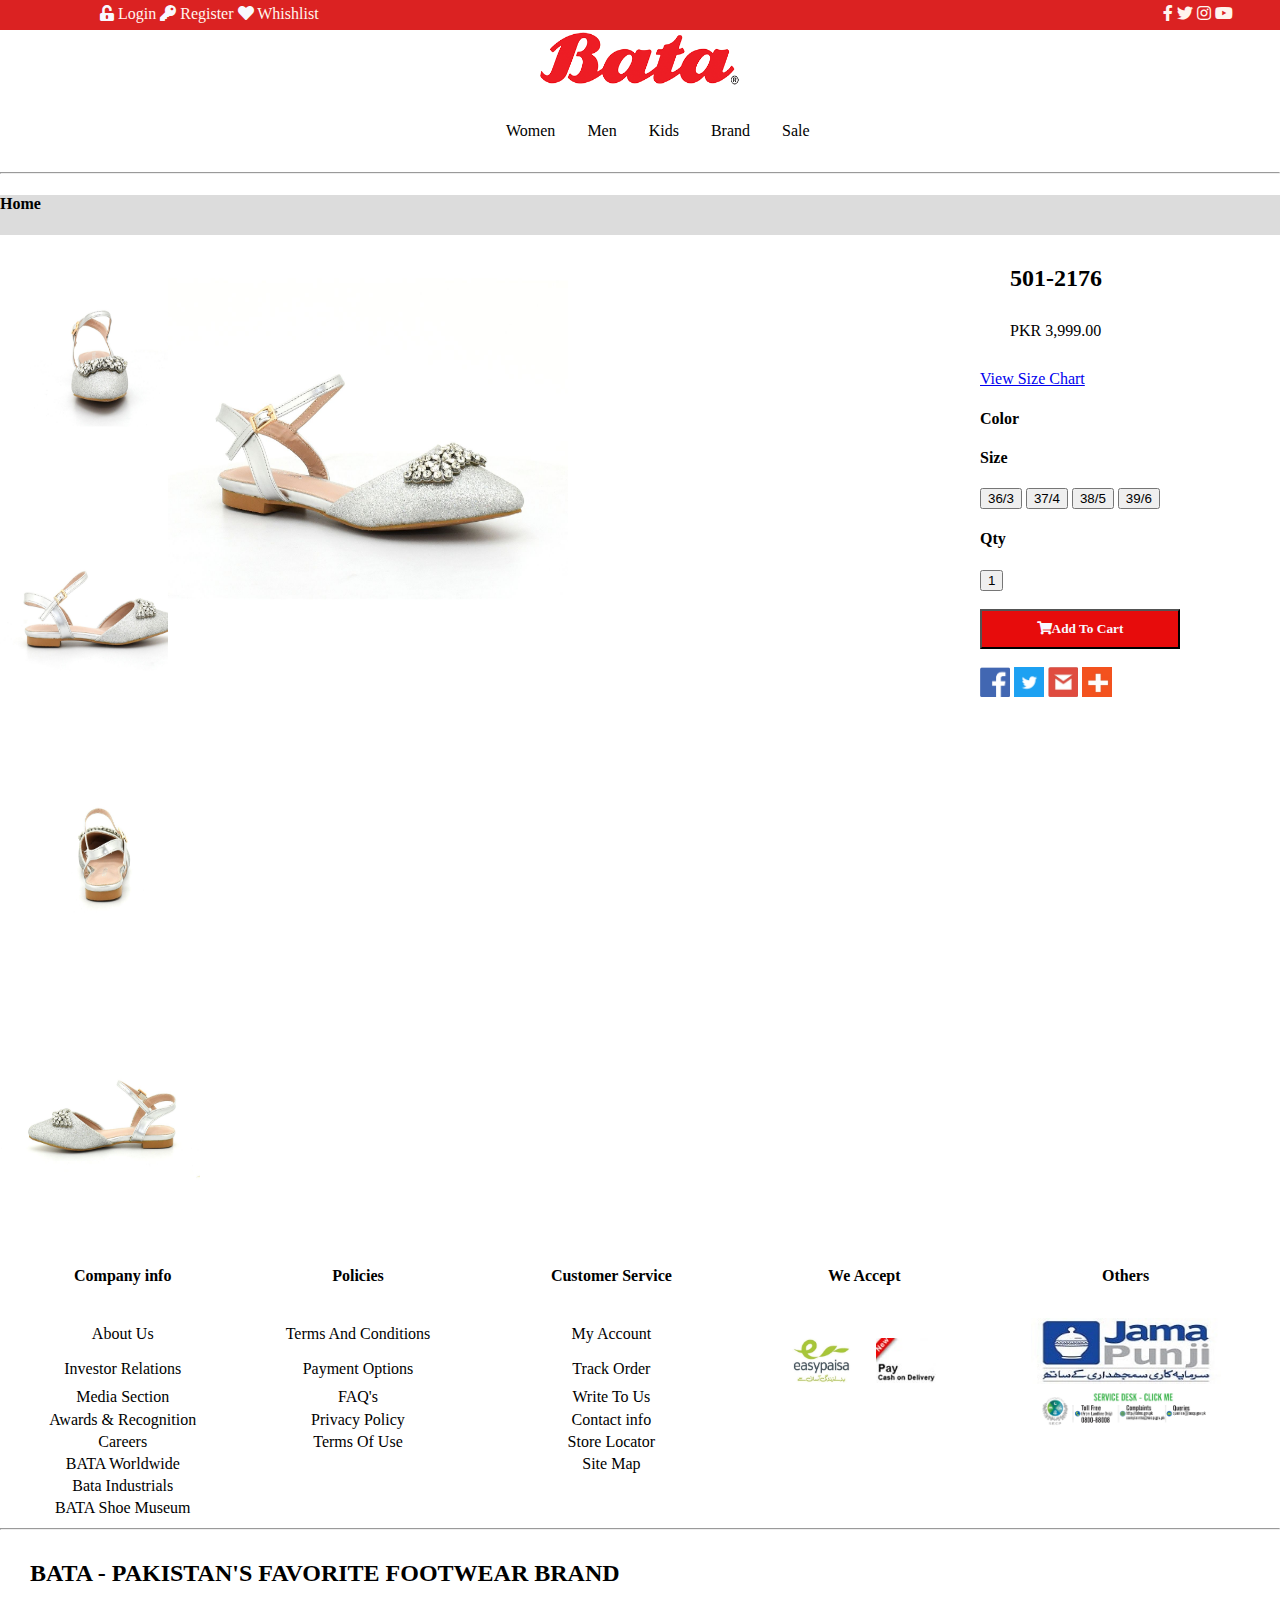
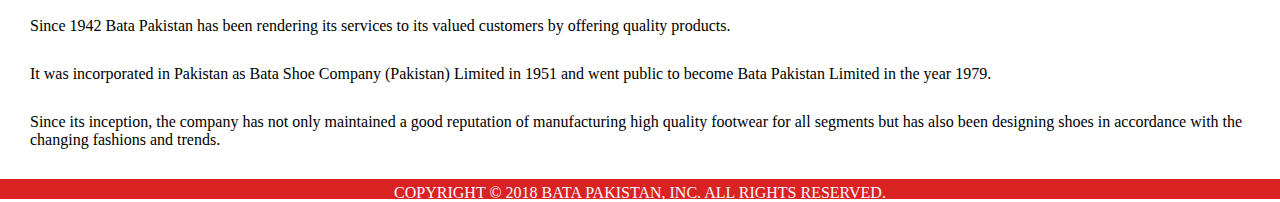
==== shoe.html @ 36eaf234 "Add files via upload" ====
<html>

<head>
    <link rel="stylesheet" href="https://use.fontawesome.com/releases/v5.7.0/css/all.css">
    <link rel="stylesheet" href="style.css">
    <title>Bata</title>
   
</head>

<body>
    <header>
        <div class="head">
            <i class="fa fa-unlock-alt" aria-hidden="true" id="icon"></i>
            <a href="" >Login</a>
            <i class="fa fa-key" aria-hidden="true;"></i>
            <a href="" >Register</a>
            <i class="fa fa-heart" aria-hidden="true"></i>
            <a href="" >Whishlist</a>
            <a href="">
                <i class="fab fa-facebook-f" id="logo"></i>
            </a>
            <a href="" >
                <i class="fab fa-twitter"></i>
            </a>
            <a href="" >
                <i class="fab fa-instagram"></i>
            </a>
            <a href="">
                <i class="fab fa-youtube"></i>
            </a>
        </div>
        <center>
            <img src="images/Bata.png" id="img1">
        </center>
        <center>
            <ul id="t">
                <li style="margin-left: 450px"><a href="images/women.html">Women</a></li>
                <li><a href="">Men</a></li>
                <li><a href="">Kids</a></li>
                <li><a href="">Brand</a></li>
                <li><a href="">Sale</a></li>
            </ul>
        </center>
        <hr>    
        <div class="home">
                <h4> Home </h4>
        </div>
    </header>
    <div style="overflow: hidden;">
        <section id="sec1">
            <img src="images/img1.jpg">
            <img src="images/img3.jpg">
            <img src="images/img4.jpg">
            <img src="images/img5.jpg">   
        </section>    
        <section id="sec2">
            <center>
                <img src="images/img2.jpg" id="img7">
            </center>
        </section>
        <section id="sec3">
            <h2>501-2176</h2>
            <p>PKR 3,999.00</p>
            <a href="#">View Size Chart</a>
            <h4>Color<h4>
            <h4>Size</h4>
            <button>36/3</button>
            <button>37/4</button>
            <button>38/5</button>
            <button>39/6</button>
            <h4>Qty</h4>
            <button>1</button>
            <br><br>
            <button id="bt1">
                <i class="fas fa-shopping-cart">Add To Cart</i>
            </button>
            <br><br>
            <img src="images/fb-01.png">
            <img src="images/twitter.png">
            <img src="images/mail-logo.jpg">
            <img src="images/plus-1.png">

            
        </section>
    </div>
    <footer>
        <table>
            <tr>
                <th>Company info</th>
                <th>Policies</th>
                <th>Customer Service</th>
                <th>We Accept</th>
                <th>Others</th>
            </tr>
            <tr>
                <td>About Us</td>
                <td>Terms And Conditions</td>
                <td>My Account</td>
                <td rowspan="3"><img src="images/easypaisa.jpg" alt="easypaisa" id="img3" />
                    <img src="images/pay.jpg" alt="cod" id="img4" /></td>
                <td rowspan="2">
                    <img src="images/Jama-Punji_1.jpg" alt="punji" id="img5" /></td>
            </tr>
            <tr>
                <td>Investor Relations</td>
                <td>Payment Options</td>
                <td>Track Order</td>
            </tr>
            <tr>
                <td>Media Section</td>
                <td>FAQ's</td>
                <td>Write To Us</td>
                <td rowspan="2"><img src="images/secp-logo.jpg" alt="secp" id="img6"/></td>
            </tr>
            <tr>
                <td>Awards &amp; Recognition</td>
                <td>Privacy Policy</td>
                <td>Contact info</td>
                <td></td>
                <td></td>
            </tr>
            <tr>
                <td>Careers</td>
                <td>Terms Of Use</td>
                <td>Store Locator</td>
                <td></td>
                <td></td>
            </tr>
            <tr>
                <td>BATA Worldwide</td>
                <td></td>
                <td>Site Map</td>
                <td></td>
                <td></td>
            </tr>
            <tr>
                <td>Bata Industrials</td>
                <td></td>
                <td></td>
                <td></td>
                <td></td>
            </tr>
            <tr>
                <td>BATA Shoe Museum</td>
                <td></td>
                <td></td>
                <td></td>
                <td></td>
            </tr>
        </table>
    
        <hr>
        <h2>BATA - PAKISTAN'S FAVORITE FOOTWEAR BRAND</h2>
        <p>Since 1942 Bata Pakistan has been rendering its services to its valued customers by offering quality products.</p>
        <p>It was incorporated in Pakistan as Bata Shoe Company (Pakistan) Limited in 1951 and went public to become Bata Pakistan Limited in the year 1979.</p>
        <p>Since its inception, the company has not only maintained a good reputation of manufacturing high quality footwear for all segments but has also been designing shoes in accordance with the changing fashions and trends.</p>
        <div id="div2">
                COPYRIGHT © 2018 BATA PAKISTAN, INC. ALL RIGHTS RESERVED.
        </div>
    </footer>
</body>




</html>
---- style.css ----
@charset "utf-8";
/* CSS Document */
.head
{
	background-color:#DB2222;
	color: ghostwhite; 
	height: 25px; 
	padding-top: 5px
}
.head a
{
	color:seashell; 
	text-decoration: none;
}
body{
	margin:0%;
}
#img1
{
	width:210px; 
	height:60px;
}
#sec1 img
{
	width:200px; 
	height:250px;
}
#bt1
{
	background-color:rgb(231, 12, 12) ;
	color: ghostwhite; 
	width:200px; 
	height:40px;
}
#sec3 img
{
	 width:30px; 
	 height:30px;
}
select
{
	padding:5px;
	width:200px;
}
#t 
{
	list-style-type: none;
	overflow: hidden;
}
#t li 
{
	float: left;
	display: block;
}
#t li a 
{
	text-decoration: none;
	display: block;
	margin: 16px;
	color: black;
}
th
{
	padding: 30px;
}
.home
{
	background-color: gainsboro; 
	height:40px;
}
#sec1
{
	float:left; 
	width: 10%;
}
#sec2
{
	float:left; 
	width:10px; 
	margin-left:40px;
}
#sec3
{
	width:300px; 
	float:right;
}
.sec-a{
	width:20%;
	float:left;
}
.sec-b{
	width:80%;
	float:left;
}
#div1{
	overflow: hidden;
}
.gallery{
	display:inline-block;
}
#img2{
	width: 250px; 
	height:320px;
}
#mail{
	width:15px; 
	height:15px;
}
input{
	width:300px;
	 height:40px;
}
#bt2{
	background-color:rgb(231, 12, 12);
	color: ghostwhite;
	width:80px; 
	height:40px;
}
table{
	width:100%;
	text-align: center;
}
#img3{
	width: 60px;
}
#img4{
	width: 60px; 
	margin-left: 20px;
}
#img5{
	width: 190px;
}
#img6{
	width: 190px;
}
h2,p{
	margin:30px;
}
#div2{
	background-color:#DB2222;
	color: ghostwhite; 
	height: 15px; 
	padding-top: 5px; 
	text-align: center;
}
#img7{
	width:400px; 
	height:450px;
}
#logo{
	margin-left: 840px;
}
#icon{
	margin-left: 100px;
}
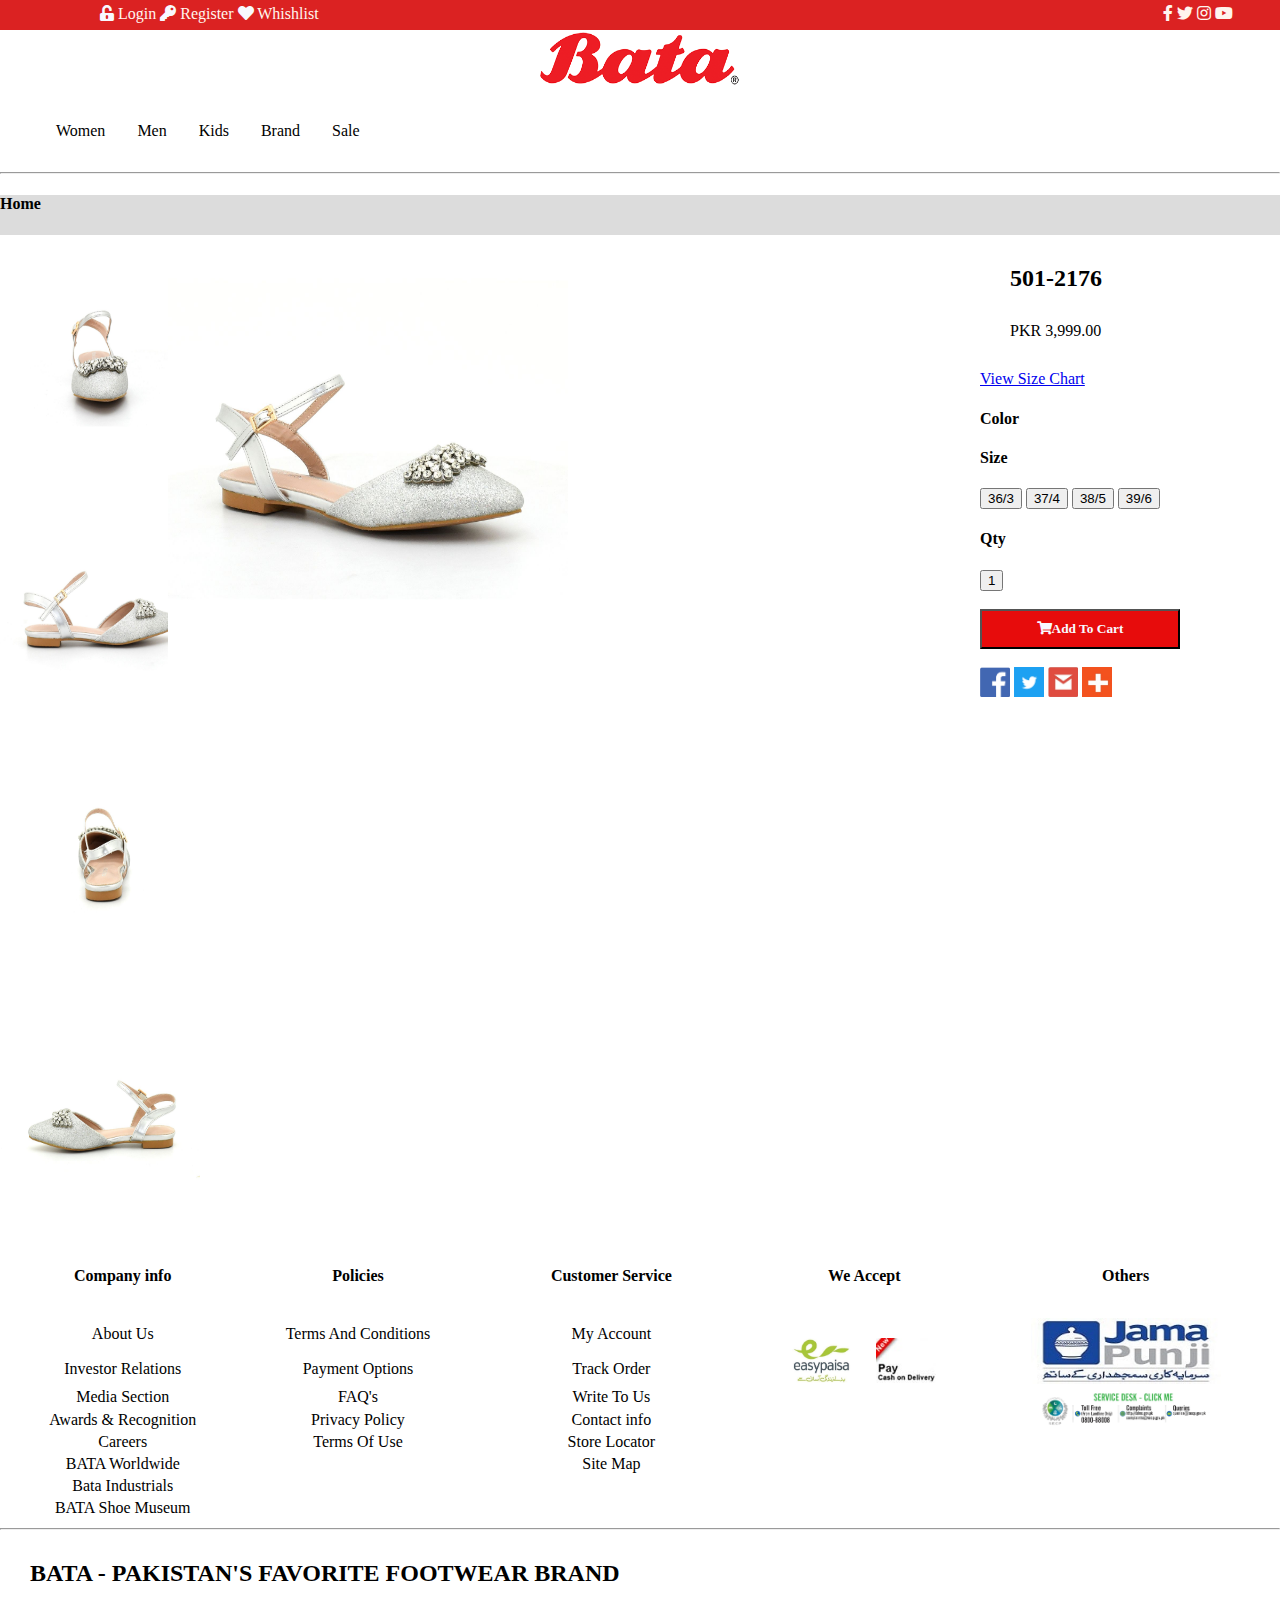
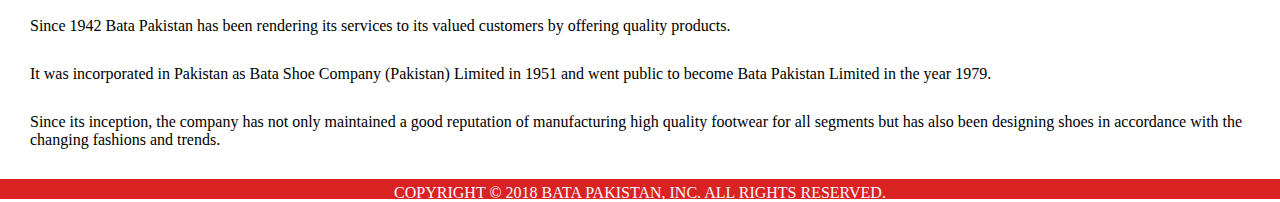
==== commit 159a23a5: "Update shoe.html" ====
--- a/shoe.html
+++ b/shoe.html
@@ -34,7 +34,7 @@
         </center>
         <center>
             <ul id="t">
-                <li style="margin-left: 450px"><a href="images/women.html">Women</a></li>
+                <li id=women><a href="images/women.html">Women</a></li>
                 <li><a href="">Men</a></li>
                 <li><a href="">Kids</a></li>
                 <li><a href="">Brand</a></li>
@@ -163,4 +163,4 @@
 
 
 
-</html>+</html>
--- a/style.css
+++ b/style.css
@@ -47,6 +47,10 @@
 	list-style-type: none;
 	overflow: hidden;
 }
+.women{
+	marfin-left:450px;
+}
+	
 #t li 
 {
 	float: left;
@@ -152,4 +156,4 @@
 }
 #icon{
 	margin-left: 100px;
-}+}
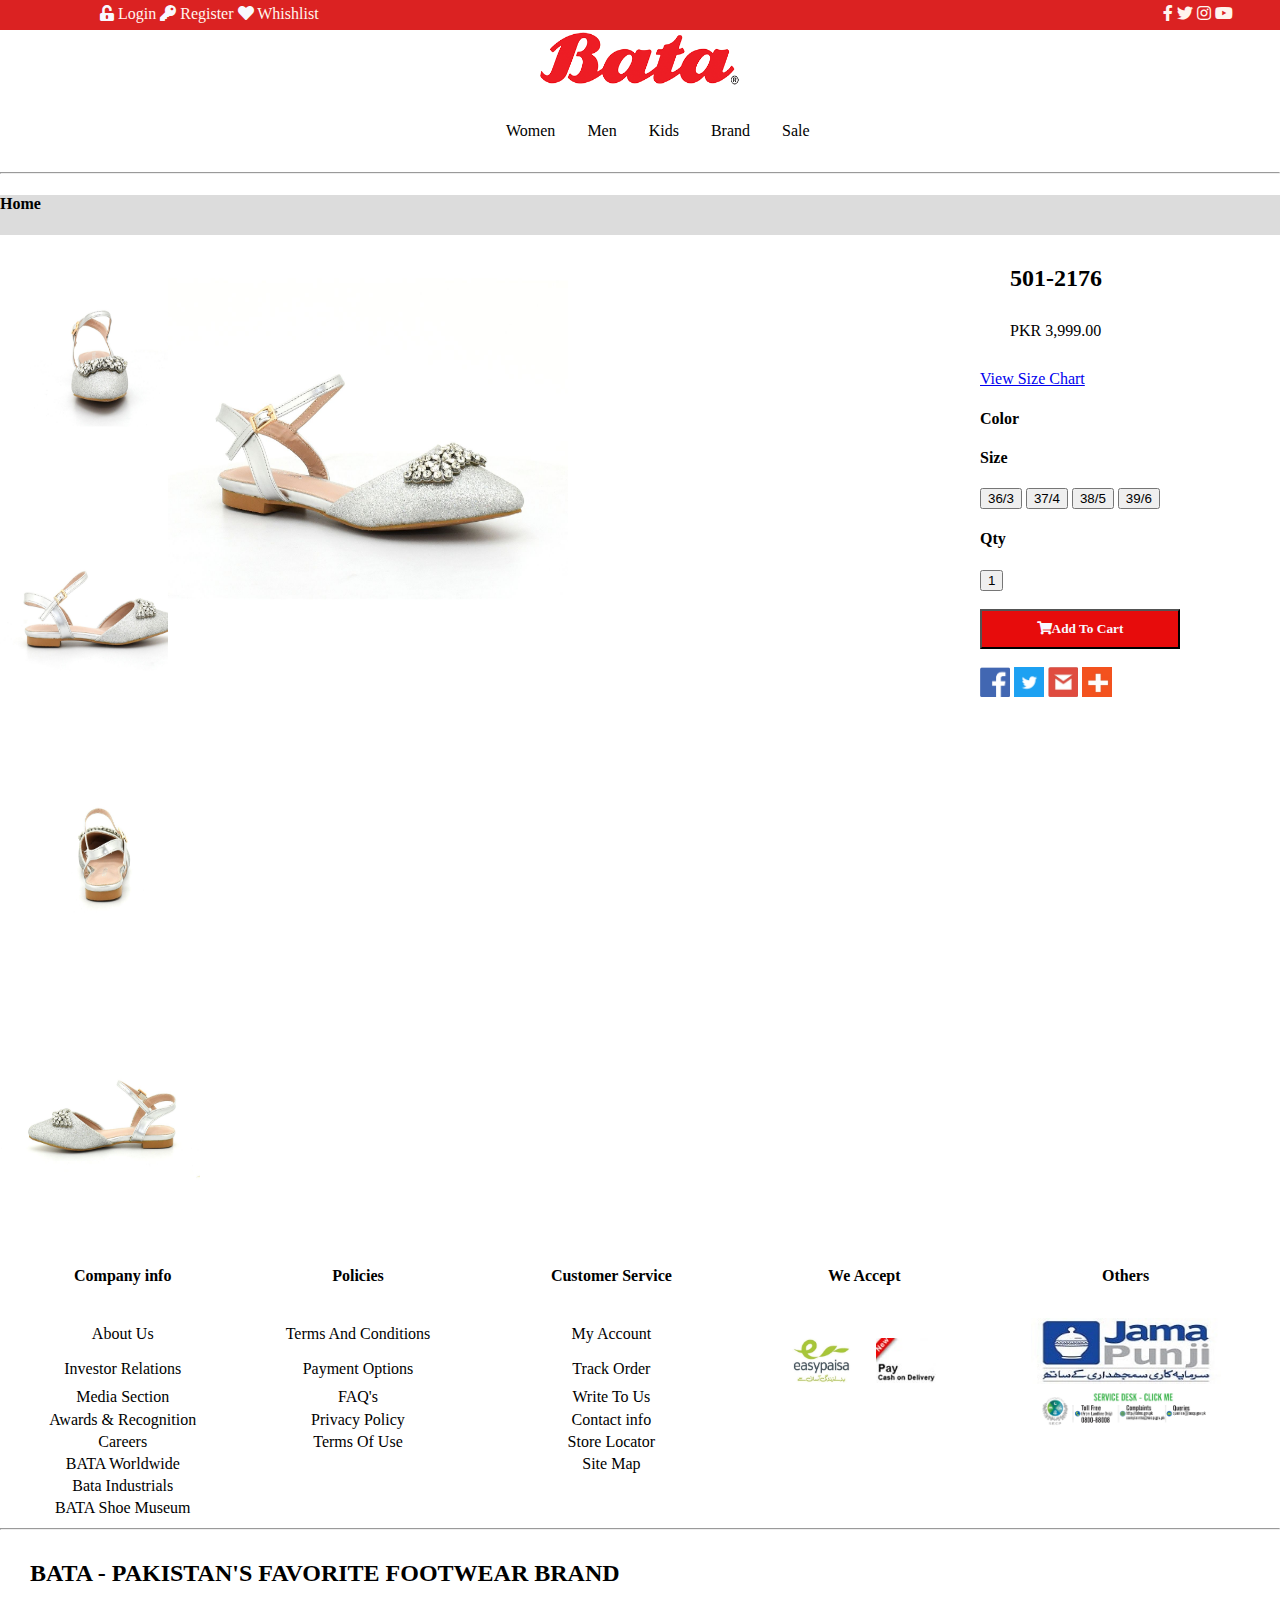
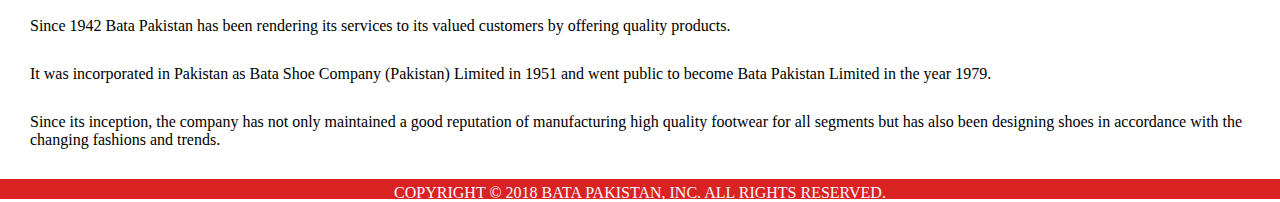
==== commit 87a50be1: "Update shoe.html" ====
--- a/shoe.html
+++ b/shoe.html
@@ -34,7 +34,7 @@
         </center>
         <center>
             <ul id="t">
-                <li id=women><a href="images/women.html">Women</a></li>
+                <li style="margin-left:450px;"><a href="images/women.html">Women</a></li>
                 <li><a href="">Men</a></li>
                 <li><a href="">Kids</a></li>
                 <li><a href="">Brand</a></li>
--- a/style.css
+++ b/style.css
@@ -46,11 +46,7 @@
 {
 	list-style-type: none;
 	overflow: hidden;
-}
-.women{
-	marfin-left:450px;
-}
-	
+}	
 #t li 
 {
 	float: left;
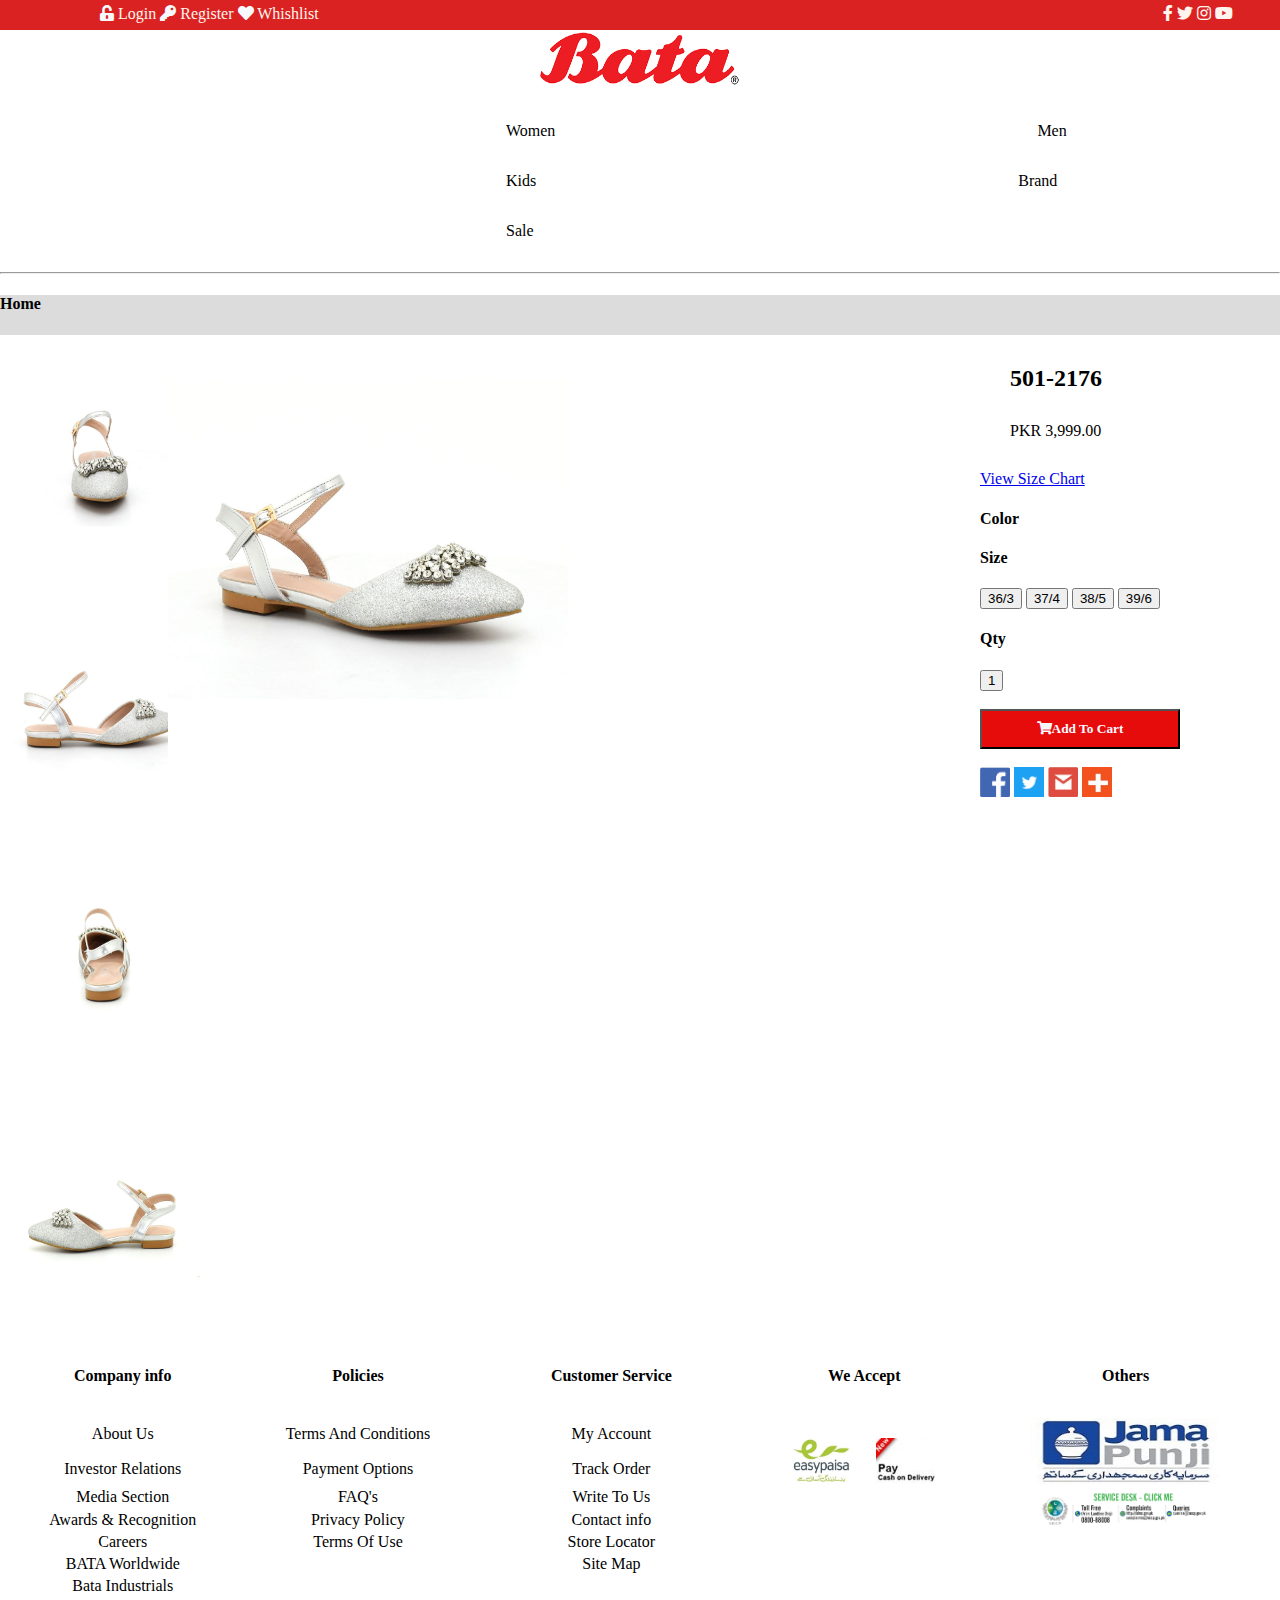
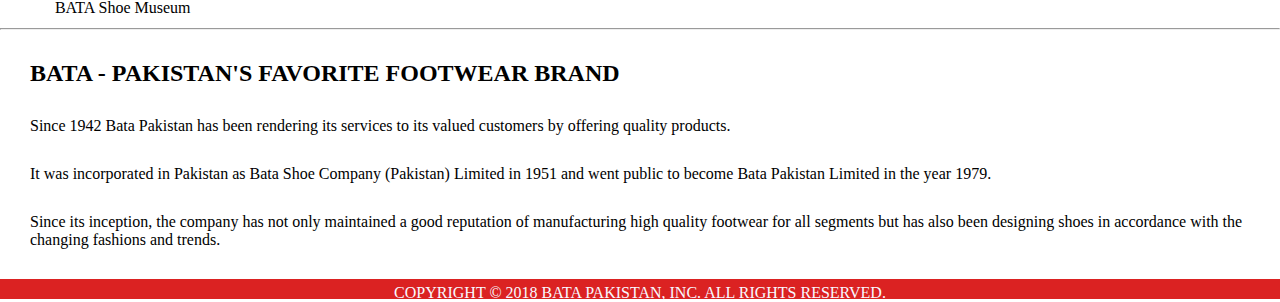
==== commit 99d6455b: "Update shoe.html" ====
--- a/shoe.html
+++ b/shoe.html
@@ -34,7 +34,7 @@
         </center>
         <center>
             <ul id="t">
-                <li style="margin-left:450px;"><a href="images/women.html">Women</a></li>
+                <li><a href="">Women</a></li>
                 <li><a href="">Men</a></li>
                 <li><a href="">Kids</a></li>
                 <li><a href="">Brand</a></li>
--- a/style.css
+++ b/style.css
@@ -49,6 +49,7 @@
 }	
 #t li 
 {
+	margin-left:450px;
 	float: left;
 	display: block;
 }
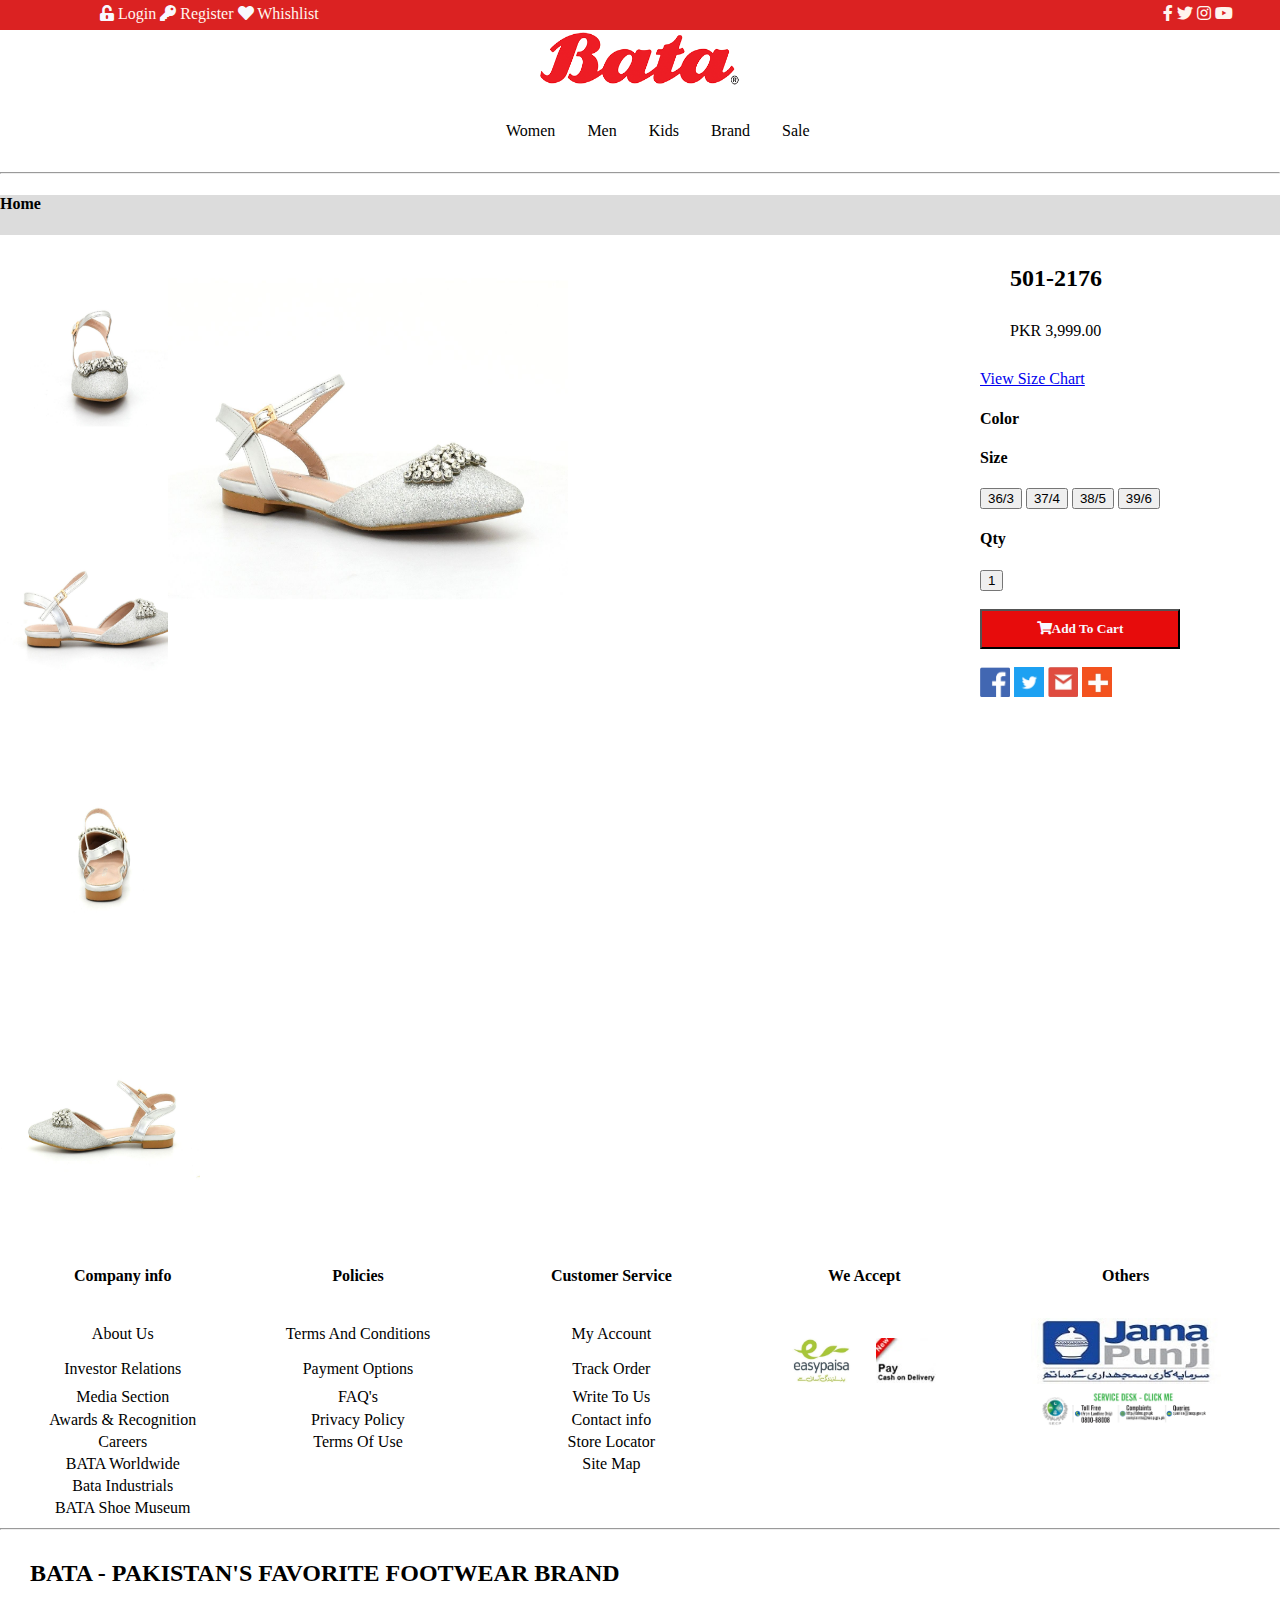
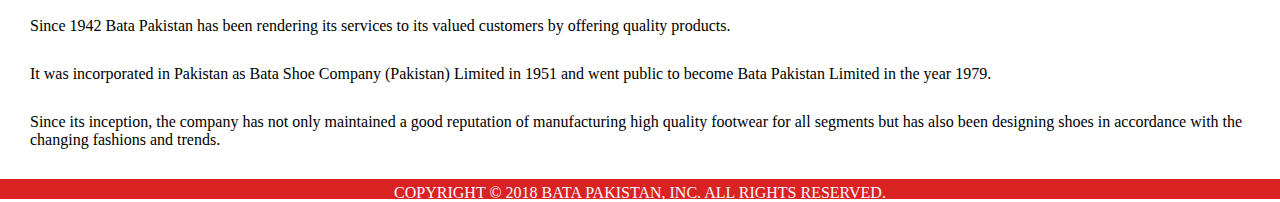
==== commit df02c38b: "Update shoe.html" ====
--- a/shoe.html
+++ b/shoe.html
@@ -34,7 +34,7 @@
         </center>
         <center>
             <ul id="t">
-                <li><a href="">Women</a></li>
+                <li id="women"><a href="">Women</a></li>
                 <li><a href="">Men</a></li>
                 <li><a href="">Kids</a></li>
                 <li><a href="">Brand</a></li>
--- a/style.css
+++ b/style.css
@@ -49,9 +49,11 @@
 }	
 #t li 
 {
-	margin-left:450px;
 	float: left;
 	display: block;
+}
+#women{
+	margin-left:450px;
 }
 #t li a 
 {
